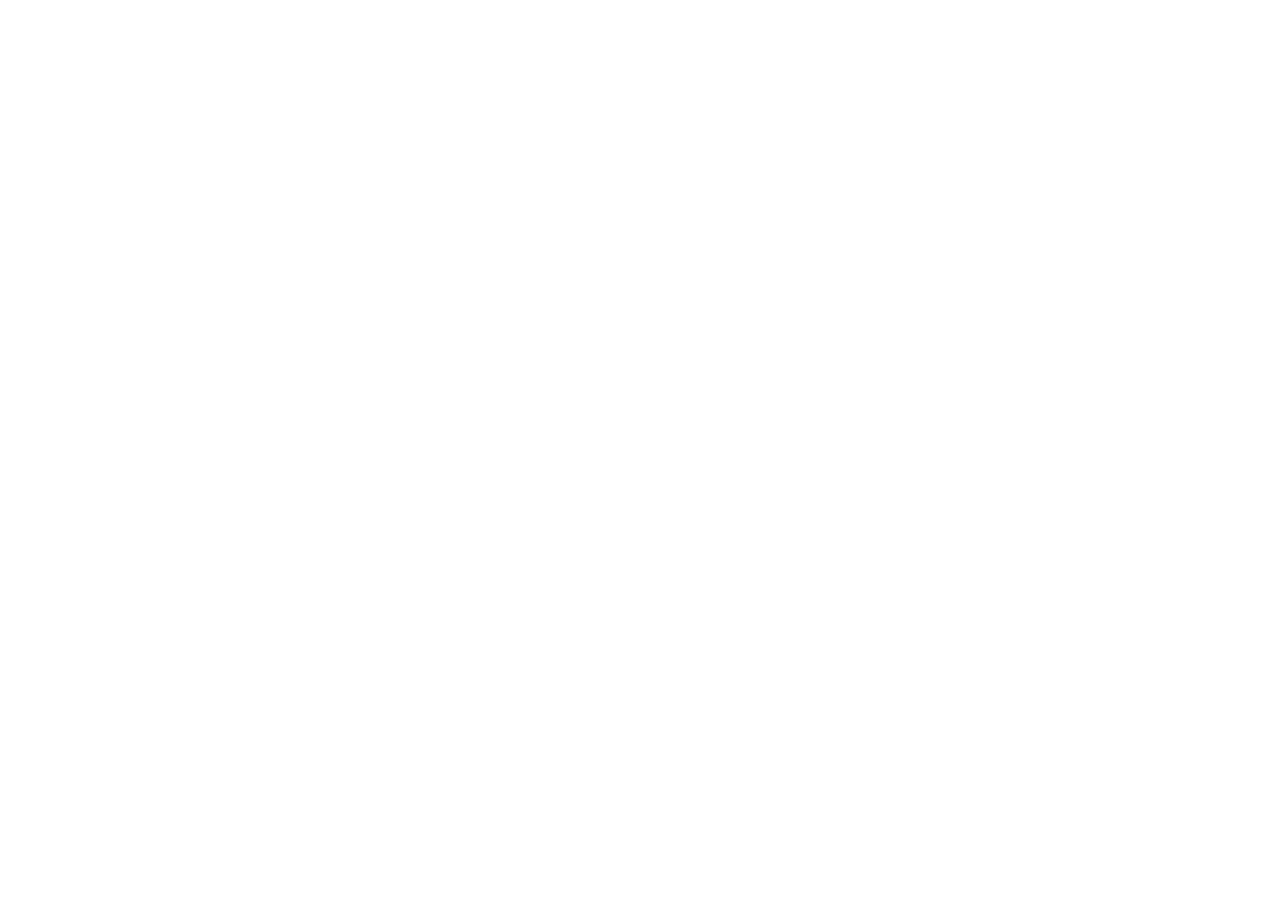
==== src/pages/adm.html @ 9320cee8 "Front end m2" ====
<!--Dashboard de administrador-->
<!DOCTYPE html>
<html lang="en">
<head>
    <meta charset="UTF-8">
    <meta http-equiv="X-UA-Compatible" content="IE=edge">
    <meta name="viewport" content="width=device-width, initial-scale=1.0">
    <link rel="stylesheet" href="./src/styles/globalStyles.css">
    <title>Document</title>
</head>
<body>
    
</body>
</html>
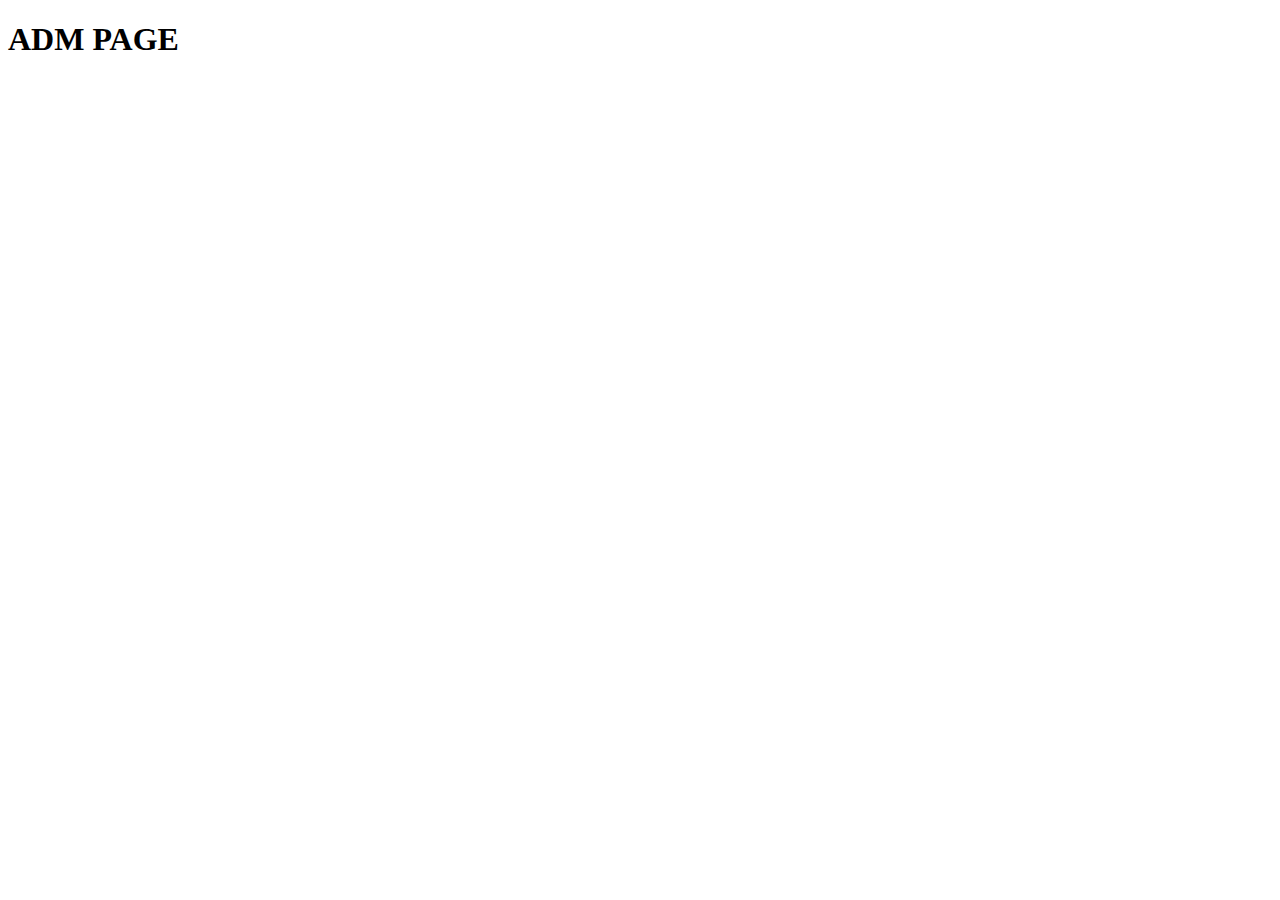
==== commit 8ccb1de9: "Front dev 5" ====
--- a/src/pages/adm.html
+++ b/src/pages/adm.html
@@ -9,6 +9,6 @@
     <title>Document</title>
 </head>
 <body>
-    
+    <h1>ADM PAGE</h1>
 </body>
 </html>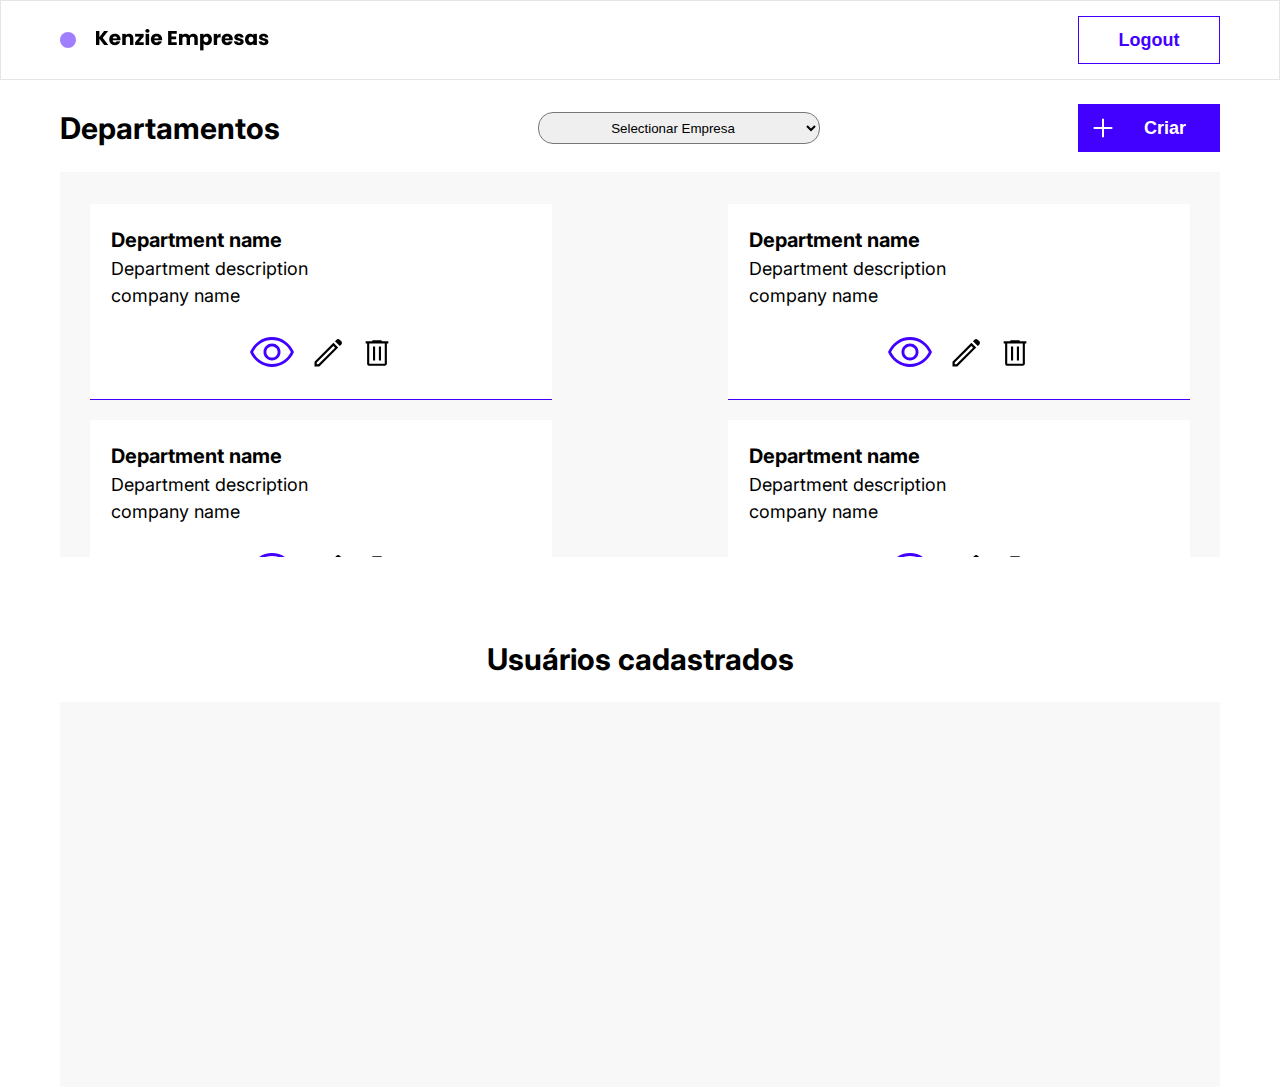
==== commit 37291a73: "Projeto front end Empresas" ====
--- a/src/pages/adm.html
+++ b/src/pages/adm.html
@@ -1,14 +1,209 @@
 <!--Dashboard de administrador-->
 <!DOCTYPE html>
 <html lang="en">
+
 <head>
     <meta charset="UTF-8">
     <meta http-equiv="X-UA-Compatible" content="IE=edge">
     <meta name="viewport" content="width=device-width, initial-scale=1.0">
-    <link rel="stylesheet" href="./src/styles/globalStyles.css">
+    <link rel="stylesheet" href="../styles/globalStyles.css">
+    <link rel="stylesheet" href="../styles/admBoard.css">
     <title>Document</title>
 </head>
+
 <body>
-    <h1>ADM PAGE</h1>
+    <header>
+        <div class="container1">
+            <div class="title">
+                <img src="/../src/assets/title.svg" alt="dot">
+                <img class='title' src="/../src/assets/Kenzie Empresas.png" alt="title">
+            </div>
+
+            <button id="logOutButton" class="defaltbutton1">
+                Logout
+            </button>
+        </div>
+
+    </header>
+    <main class="container2">
+        <section class="Departments">
+            <div class="department-top">
+                <h1>Departamentos</h1>
+                <select name="" id="">
+                    <option value="" name="todos">Selectionar Empresa</option>
+                    <option value="" name="empresa2">Empresa 2</option>
+                    <option value="" name="empresa3">Empresa 3</option>
+                </select>
+
+                <button class="createButton defaltbutton2">
+                    <img src="../assets/plus.svg" alt="">
+                    <p>Criar</p>
+                </button>
+
+
+            </div>
+
+            <ul class="department-list">
+                <li class="department-card">
+                    <h2>Department name</h2>
+                    <p class="dpName">
+                        Department description
+                    </p>
+                    <p class="cpName">
+                        company name
+                    </p>
+                    <div class="wrapper">
+                        <div class="icons">
+                            <img src="../assets/eye.svg" alt="eye"><img src="../assets/lapisPreto.svg"
+                                alt="lapis preto"><img src="../assets/trash.svg" alt="trash">
+                        </div>
+
+                    </div>
+
+                </li>
+                <li class="department-card">
+                    <h2>Department name</h2>
+                    <p class="dpName">
+                        Department description
+                    </p>
+                    <p class="cpName">
+                        company name
+                    </p>
+                    <div class="wrapper">
+                        <div class="icons">
+                            <img src="../assets/eye.svg" alt="eye"><img src="../assets/lapisPreto.svg"
+                                alt="lapis preto"><img src="../assets/trash.svg" alt="trash">
+                        </div>
+
+                    </div>
+
+                </li>
+                <li class="department-card">
+                    <h2>Department name</h2>
+                    <p class="dpName">
+                        Department description
+                    </p>
+                    <p class="cpName">
+                        company name
+                    </p>
+                    <div class="wrapper">
+                        <div class="icons">
+                            <img src="../assets/eye.svg" alt="eye"><img src="../assets/lapisPreto.svg"
+                                alt="lapis preto"><img src="../assets/trash.svg" alt="trash">
+                        </div>
+
+                    </div>
+
+                </li>
+                <li class="department-card">
+                    <h2>Department name</h2>
+                    <p class="dpName">
+                        Department description
+                    </p>
+                    <p class="cpName">
+                        company name
+                    </p>
+                    <div class="wrapper">
+                        <div class="icons">
+                            <img src="../assets/eye.svg" alt="eye"><img src="../assets/lapisPreto.svg"
+                                alt="lapis preto"><img src="../assets/trash.svg" alt="trash">
+                        </div>
+
+                    </div>
+
+                </li>
+                <li class="department-card">
+                    <h2>Department name</h2>
+                    <p class="dpName">
+                        Department description
+                    </p>
+                    <p class="cpName">
+                        company name
+                    </p>
+                    <div class="wrapper">
+                        <div class="icons">
+                            <img src="../assets/eye.svg" alt="eye"><img src="../assets/lapisPreto.svg"
+                                alt="lapis preto"><img src="../assets/trash.svg" alt="trash">
+                        </div>
+
+                    </div>
+
+                </li>
+                <li class="department-card">
+                    <h2>Department name</h2>
+                    <p class="dpName">
+                        Department description
+                    </p>
+                    <p class="cpName">
+                        company name
+                    </p>
+                    <div class="wrapper">
+                        <div class="icons">
+                            <img src="../assets/eye.svg" alt="eye"><img src="../assets/lapisPreto.svg"
+                                alt="lapis preto"><img src="../assets/trash.svg" alt="trash">
+                        </div>
+
+                    </div>
+
+                </li>
+                <li class="department-card">
+                    <h2>Department name</h2>
+                    <p class="dpName">
+                        Department description
+                    </p>
+                    <p class="cpName">
+                        company name
+                    </p>
+                    <div class="wrapper">
+                        <div class="icons">
+                            <img src="../assets/eye.svg" alt="eye"><img src="../assets/lapisPreto.svg"
+                                alt="lapis preto"><img src="../assets/trash.svg" alt="trash">
+                        </div>
+
+                    </div>
+
+                </li>
+
+            </ul>
+
+        </section>
+
+        <section class="users">
+            <h1>Usuários cadastrados</h1>
+
+            <ul class="user-list">
+                <!-- <li class="user-card">
+                    <h2>Username</h2>
+                    <p class="position">Pleno</p>
+                    <p class="companyName">Company Name</p>
+
+                    <div class="wrapper">
+                        <div class="icons1">
+                            <img src="../assets/caneta.svg" alt="purple caneta">
+                            <img class="trashDeleteUser" id="" src="../assets/trash.svg" alt="trash">
+
+                        </div>
+                    </div>
+                </li> -->
+
+            </ul>
+        </section>
+<div class="showModalhERE">
+    <!-- <div class="modal-delete-wrapper">
+        <div class="modal-delete-user">
+            <h2>
+                Realmente deseja remover o usuário NOME?
+            </h2>
+            <button class="closeButtonDeleteUser"><img src="../assets/closeButton.svg" alt="close button"></button>
+
+            <button class="defaltbutton3 deleteButton">Deletar</button>
+        </div>
+    </div> -->
+</div>
+
+    </main>
+
+    <script type="module" src="../scripts/admDash.js"></script>
 </body>
+
 </html>--- a/src/styles/globalStyles.css
+++ b/src/styles/globalStyles.css
@@ -0,0 +1,76 @@
+@import url('https://fonts.googleapis.com/css2?family=Inter:wght@400;500;700&display=swap');
+
+* {
+    padding: 0px;
+    margin: 0px;
+    line-height: 150%;
+    list-style: none;
+    box-sizing: border-box;
+    text-decoration: none;
+}
+
+:root {
+    --color-1: #4200FF;
+    --color-2: #FFFFFF;
+    --color-3: #000000;
+    --color-4: #CE4646;
+    --color-5: #4BA036;
+
+    --default-font: 'Inter', sans-serif;
+}
+
+body {
+    font-family: var(--default-font);
+}
+
+.defaltbutton1 {
+    height: 48px;
+    width: 142px;
+    font-size: 18px;
+    border: 1px solid var(--color-1);
+    color: var(--color-1);
+    background-color: var(--color-2);
+    font-weight: bold;
+    cursor: pointer;
+
+}
+.defaltbutton2 {
+    height: 48px;
+    width: 142px;
+    font-size: 18px;
+    border:none;
+    color: var(--color-2);
+    background-color: var(--color-1);
+    font-weight: bold;
+    cursor: pointer;
+
+}
+.defaltbutton3 {
+    height: 48px;
+    width: 142px;
+    font-size: 18px;
+    border:none;
+    color: var(--color-2);
+    background-color: var(--color-5);
+    font-weight: bold;
+    cursor: pointer;
+
+}
+.defaltbutton4 {
+    height: 48px;
+    width: 142px;
+    font-size: 18px;
+    border:1px solid var(--color-4);
+    color: var(--color-4);
+    background-color: var(--color-2);
+    font-weight: bold;
+    cursor:pointer
+
+}
+
+.hidden {
+    display: none;
+}
+#hidden {
+    display: none;
+}
--- a/src/styles/admBoard.css
+++ b/src/styles/admBoard.css
@@ -0,0 +1,269 @@
+header {
+    height: 80px;
+    display: flex;
+    align-items: center;
+    border: 1px solid rgba(0, 0, 0, 0.1);
+    margin-bottom: 24px;
+
+}
+
+.container1 {
+    max-width: 100%;
+    display: flex;
+    justify-content: space-between;
+    width: 1200px;
+    margin: 0 auto;
+    align-items: center;
+    padding-left: 20px;
+    padding-right: 20px;
+
+}
+
+.container2 {
+    max-width: 100%;
+    display: flex;
+    flex-direction: column;
+    justify-content: space-between;
+    width: 1200px;
+    margin: 0 auto;
+    align-items: center;
+    padding-left: 20px;
+    padding-right: 20px;
+
+}
+
+
+.title {
+    display: flex;
+    gap: 20px;
+}
+
+.Departments {
+    width: 100%;
+    margin-bottom: 80px;
+
+}
+
+.department-top {
+    position: relative;
+    display: flex;
+    width: 100%;
+    justify-content: space-between;
+    align-items: center;
+    margin-bottom: 20px;
+}
+
+.department-top>h1 {
+    font-size: 30px;
+}
+
+.department-top>select {
+    height: 32px;
+    width: 282px;
+    border-radius: 15px;
+    cursor: pointer;
+    display: flex;
+    text-align: center;
+
+}
+
+.createButton {
+    display: flex;
+    align-items: center;
+    justify-content: center;
+}
+
+.createButton img {
+    position: relative;
+    right: 25px;
+}
+
+.department-list {
+    height: 385px;
+    width: 100%;
+    background: #F8F8F8;
+    padding: 32px 30px;
+    display: flex;
+    justify-content: space-between;
+    align-items: center;
+    flex-wrap: wrap;
+    overflow-y: auto;
+
+
+
+}
+
+/* width */
+::-webkit-scrollbar {
+    width: 10px;
+    height: 10px;
+
+}
+
+/* Track */
+::-webkit-scrollbar-track {
+    border-radius: 10px;
+    height: 10px;
+}
+
+/* Handle */
+::-webkit-scrollbar-thumb {
+    background: var(--color-1);
+    border-radius: 10px;
+}
+
+.department-card {
+    height: 196px;
+    min-width: 462px;
+    background-color: #FFFFFF;
+    margin-bottom: 20px;
+    padding: 21px;
+    border-bottom: 1px solid var(--color-1);
+}
+
+.department-card h2 {
+    font-size: 20px;
+}
+
+.dpName {
+    font-size: 18px;
+}
+
+.cpName {
+    font-size: 18px;
+    margin-bottom: 20px;
+}
+
+.wrapper {
+    display: flex;
+    justify-content: center;
+}
+
+.icons {
+    height: 48px;
+    width: 146px;
+    display: flex;
+    justify-content: space-between;
+    align-items: center;
+
+}
+
+.icons>img {
+    cursor: pointer;
+}
+
+.users>h1 {
+    display: flex;
+    font-size: 30px;
+    justify-content: center;
+    margin-bottom: 20px;
+}
+
+.users {
+    width: 100%;
+}
+
+.user-list {
+    height: 385px;
+    width: 100%;
+    background: #F8F8F8;
+    padding: 32px 30px;
+    display: flex;
+    justify-content: space-between;
+    align-items: center;
+    flex-wrap: wrap;
+    overflow-y: auto;
+
+}
+
+
+.user-card {
+    height: 196px;
+    min-width: 462px;
+    background-color: #FFFFFF;
+    margin-bottom: 20px;
+    padding: 21px;
+    border-bottom: 1px solid var(--color-1);
+}
+
+.user-card h2 {
+    font-size: 20px;
+}
+
+.position {
+    font-size: 18px;
+}
+
+.companyName {
+    font-size: 18px;
+    margin-bottom: 20px;
+}
+
+.icons1 {
+    height: 48px;
+    width: 84px;
+    display: flex;
+    justify-content: space-between;
+    align-items: center;
+}
+
+.icons1 img {
+    cursor: pointer;
+}
+
+.modal-delete-wrapper {
+    position: fixed;
+    top:0;
+    left: 0;
+    width: 100%;
+    height: 100%;
+    display: flex;
+    justify-content: center;
+    align-items: center;
+    background: rgba(70, 35, 167, 0.13);
+}
+
+.modal-delete-user {
+    height: 292px;
+    width: 733px;
+    background-color: #FFFFFF;
+    position: relative;
+
+    padding: 70px 157px 56px 157px;
+    display: flex;
+    flex-direction: column;
+    justify-content: space-between;
+    animation: showup 0.6s ease;
+}
+
+.modal-delete-user h2 {
+    text-align: center;
+    font-size: 28px;
+    
+}
+.closeButtonDeleteUser{
+    height:31px;
+    width:31px;
+    top:20px;
+    right:20px;
+    background-color: transparent;
+    border: none;
+    cursor: pointer;
+    position:absolute;
+}
+
+.deleteButton {
+    width: 100%;
+}
+
+@keyframes showup {
+    0%{
+        opacity: 0;
+        transform: translateY(-150%);
+    }
+    100%{
+        opacity: 1;
+        transform: translateY(0%);
+    }
+
+}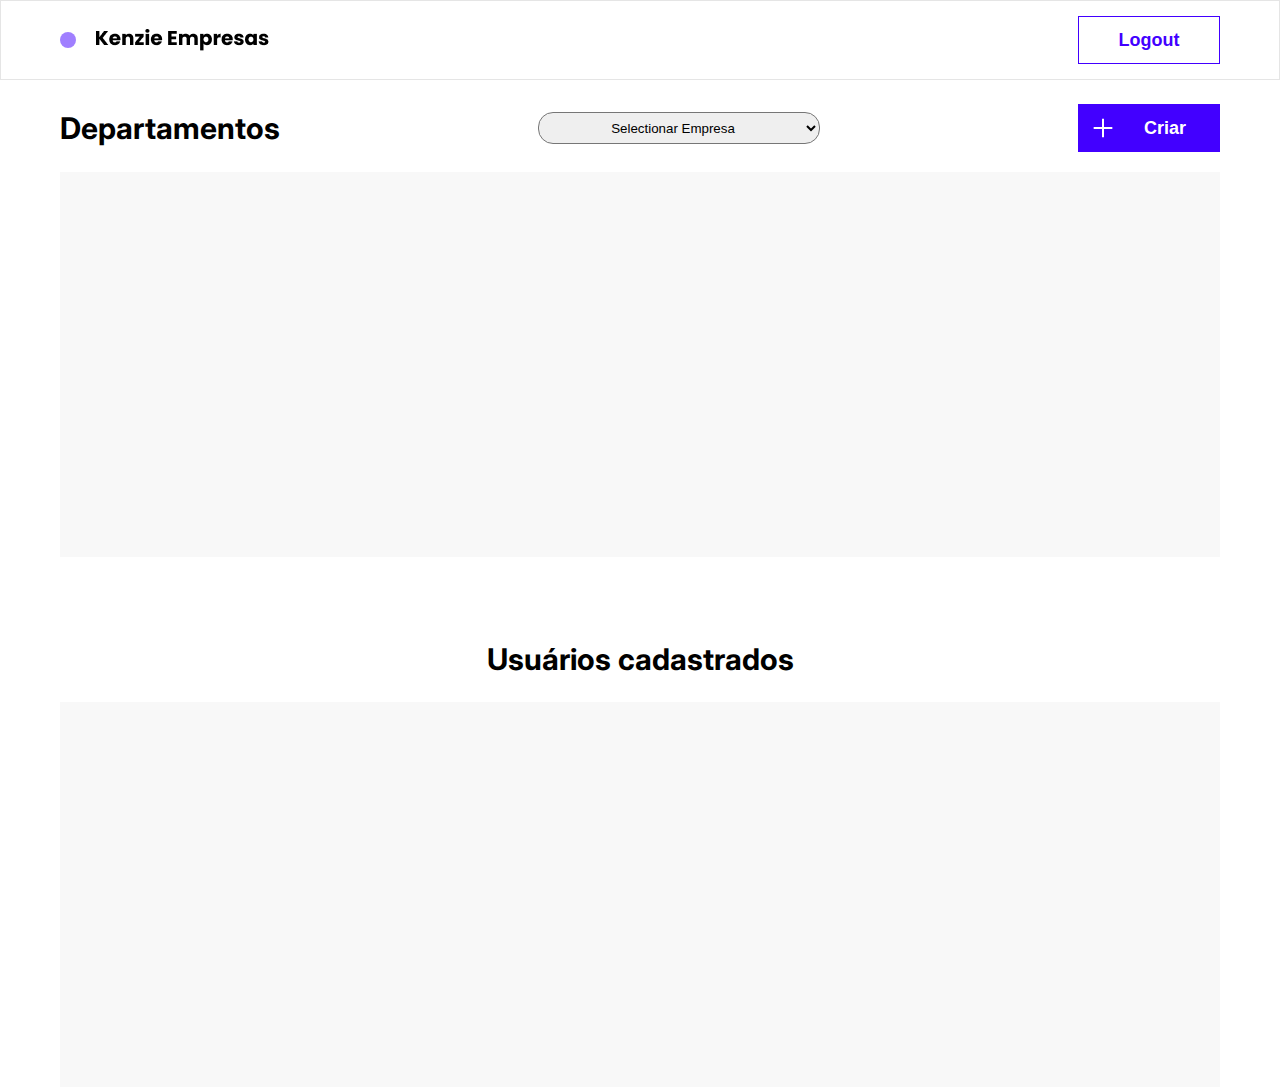
==== commit c8fc7817: "Projeto Front Empresas Kenzie" ====
--- a/src/pages/adm.html
+++ b/src/pages/adm.html
@@ -29,10 +29,9 @@
         <section class="Departments">
             <div class="department-top">
                 <h1>Departamentos</h1>
-                <select name="" id="">
-                    <option value="" name="todos">Selectionar Empresa</option>
-                    <option value="" name="empresa2">Empresa 2</option>
-                    <option value="" name="empresa3">Empresa 3</option>
+                <select class="selectCompany" name="" id="">
+                    <option value="todos">Selectionar Empresa</option>
+
                 </select>
 
                 <button class="createButton defaltbutton2">
@@ -44,125 +43,6 @@
             </div>
 
             <ul class="department-list">
-                <li class="department-card">
-                    <h2>Department name</h2>
-                    <p class="dpName">
-                        Department description
-                    </p>
-                    <p class="cpName">
-                        company name
-                    </p>
-                    <div class="wrapper">
-                        <div class="icons">
-                            <img src="../assets/eye.svg" alt="eye"><img src="../assets/lapisPreto.svg"
-                                alt="lapis preto"><img src="../assets/trash.svg" alt="trash">
-                        </div>
-
-                    </div>
-
-                </li>
-                <li class="department-card">
-                    <h2>Department name</h2>
-                    <p class="dpName">
-                        Department description
-                    </p>
-                    <p class="cpName">
-                        company name
-                    </p>
-                    <div class="wrapper">
-                        <div class="icons">
-                            <img src="../assets/eye.svg" alt="eye"><img src="../assets/lapisPreto.svg"
-                                alt="lapis preto"><img src="../assets/trash.svg" alt="trash">
-                        </div>
-
-                    </div>
-
-                </li>
-                <li class="department-card">
-                    <h2>Department name</h2>
-                    <p class="dpName">
-                        Department description
-                    </p>
-                    <p class="cpName">
-                        company name
-                    </p>
-                    <div class="wrapper">
-                        <div class="icons">
-                            <img src="../assets/eye.svg" alt="eye"><img src="../assets/lapisPreto.svg"
-                                alt="lapis preto"><img src="../assets/trash.svg" alt="trash">
-                        </div>
-
-                    </div>
-
-                </li>
-                <li class="department-card">
-                    <h2>Department name</h2>
-                    <p class="dpName">
-                        Department description
-                    </p>
-                    <p class="cpName">
-                        company name
-                    </p>
-                    <div class="wrapper">
-                        <div class="icons">
-                            <img src="../assets/eye.svg" alt="eye"><img src="../assets/lapisPreto.svg"
-                                alt="lapis preto"><img src="../assets/trash.svg" alt="trash">
-                        </div>
-
-                    </div>
-
-                </li>
-                <li class="department-card">
-                    <h2>Department name</h2>
-                    <p class="dpName">
-                        Department description
-                    </p>
-                    <p class="cpName">
-                        company name
-                    </p>
-                    <div class="wrapper">
-                        <div class="icons">
-                            <img src="../assets/eye.svg" alt="eye"><img src="../assets/lapisPreto.svg"
-                                alt="lapis preto"><img src="../assets/trash.svg" alt="trash">
-                        </div>
-
-                    </div>
-
-                </li>
-                <li class="department-card">
-                    <h2>Department name</h2>
-                    <p class="dpName">
-                        Department description
-                    </p>
-                    <p class="cpName">
-                        company name
-                    </p>
-                    <div class="wrapper">
-                        <div class="icons">
-                            <img src="../assets/eye.svg" alt="eye"><img src="../assets/lapisPreto.svg"
-                                alt="lapis preto"><img src="../assets/trash.svg" alt="trash">
-                        </div>
-
-                    </div>
-
-                </li>
-                <li class="department-card">
-                    <h2>Department name</h2>
-                    <p class="dpName">
-                        Department description
-                    </p>
-                    <p class="cpName">
-                        company name
-                    </p>
-                    <div class="wrapper">
-                        <div class="icons">
-                            <img src="../assets/eye.svg" alt="eye"><img src="../assets/lapisPreto.svg"
-                                alt="lapis preto"><img src="../assets/trash.svg" alt="trash">
-                        </div>
-
-                    </div>
-
-                </li>
 
             </ul>
 
@@ -172,34 +52,35 @@
             <h1>Usuários cadastrados</h1>
 
             <ul class="user-list">
-                <!-- <li class="user-card">
-                    <h2>Username</h2>
-                    <p class="position">Pleno</p>
-                    <p class="companyName">Company Name</p>
-
-                    <div class="wrapper">
-                        <div class="icons1">
-                            <img src="../assets/caneta.svg" alt="purple caneta">
-                            <img class="trashDeleteUser" id="" src="../assets/trash.svg" alt="trash">
-
-                        </div>
-                    </div>
-                </li> -->
 
             </ul>
         </section>
-<div class="showModalhERE">
-    <!-- <div class="modal-delete-wrapper">
-        <div class="modal-delete-user">
-            <h2>
-                Realmente deseja remover o usuário NOME?
-            </h2>
-            <button class="closeButtonDeleteUser"><img src="../assets/closeButton.svg" alt="close button"></button>
 
-            <button class="defaltbutton3 deleteButton">Deletar</button>
+        <div class="showModalhERE">
+
+            <div class="modal-create-department-wrapper" id="hidden">
+                <div class="modal-create-department">
+                    <h2>
+                        Criar Departamento
+                    </h2>
+                    <button class="closeBtDepartment">
+                        <img src="../assets/closeButton.svg" alt="close button">
+                    </button>
+                    <form class="createForm">
+                        <input id="nameDepartment" type="text" name="name" placeholder="Nome do departamento" required>
+                        <input id="DescriptionDp" type="text" name="description" placeholder="Descrição" required>
+                        <select name="" id="" required>
+                            <option value="">Selecionar empresa</option>
+                        </select>
+                        <button class="defaltbutton2 createDepartmentBt">Criar departamento</button>
+                    </form>
+
+                </div>
+            </div>
+
+
+
         </div>
-    </div> -->
-</div>
 
     </main>
 
--- a/src/styles/globalStyles.css
+++ b/src/styles/globalStyles.css
@@ -34,43 +34,46 @@
     cursor: pointer;
 
 }
+
 .defaltbutton2 {
     height: 48px;
     width: 142px;
     font-size: 18px;
-    border:none;
+    border: none;
     color: var(--color-2);
     background-color: var(--color-1);
     font-weight: bold;
     cursor: pointer;
 
 }
+
 .defaltbutton3 {
     height: 48px;
     width: 142px;
     font-size: 18px;
-    border:none;
+    border: none;
     color: var(--color-2);
     background-color: var(--color-5);
     font-weight: bold;
     cursor: pointer;
 
 }
+
 .defaltbutton4 {
     height: 48px;
     width: 142px;
     font-size: 18px;
-    border:1px solid var(--color-4);
+    border: 1px solid var(--color-4);
     color: var(--color-4);
     background-color: var(--color-2);
     font-weight: bold;
-    cursor:pointer
-
+    cursor: pointer
 }
 
 .hidden {
     display: none;
 }
+
 #hidden {
     display: none;
-}
+}--- a/src/styles/admBoard.css
+++ b/src/styles/admBoard.css
@@ -213,7 +213,7 @@
 
 .modal-delete-wrapper {
     position: fixed;
-    top:0;
+    top: 0;
     left: 0;
     width: 100%;
     height: 100%;
@@ -239,29 +239,258 @@
 .modal-delete-user h2 {
     text-align: center;
     font-size: 28px;
-    
-}
-.closeButtonDeleteUser{
-    height:31px;
-    width:31px;
-    top:20px;
-    right:20px;
+
+}
+
+.closeButtonDeleteUser {
+    height: 31px;
+    width: 31px;
+    top: 20px;
+    right: 20px;
     background-color: transparent;
     border: none;
     cursor: pointer;
-    position:absolute;
+    position: absolute;
 }
 
 .deleteButton {
     width: 100%;
 }
 
+.modal-edit-wrapper {
+    position: fixed;
+    top: 0;
+    left: 0;
+    width: 100%;
+    height: 100%;
+    display: flex;
+    justify-content: center;
+    align-items: center;
+    background: rgba(70, 35, 167, 0.13);
+}
+
+.modal-edit-user {
+    height: 342px;
+    width: 506px;
+    background-color: #ffffff;
+    padding: 39px 41px 50px 42px;
+    position: relative;
+    animation: showup 0.6s ease;
+
+}
+
+.modal-edit-user h2 {
+    font-size: 36px;
+    margin-bottom: 20px;
+}
+
+.editUserCloseButton {
+    height: 31px;
+    width: 31px;
+    background-color: transparent;
+    border: none;
+    cursor: pointer;
+    position: absolute;
+    top: 20px;
+    right: 20px;
+}
+
+.editUserForm {
+    display: flex;
+    flex-direction: column;
+}
+
+.editUserForm select {
+    font-size: 17px;
+    font-weight: 400;
+    height: 52px;
+    width: 422px;
+    color: #828282;
+    border: 1px solid rgba(0, 0, 0, 0.5);
+    padding-left: 10px;
+    outline: none;
+    margin-bottom: 15px;
+}
+
+.editUserForm button {
+    width: 100%;
+}
+
+.modal-exclude-department-wrapper {
+    position: fixed;
+    top: 0;
+    left: 0;
+    width: 100%;
+    height: 100%;
+    display: flex;
+    justify-content: center;
+    align-items: center;
+    background: rgba(70, 35, 167, 0.13);
+}
+
+.modal-edit-department-wrapper {
+    position: fixed;
+    top: 0;
+    left: 0;
+    width: 100%;
+    height: 100%;
+    display: flex;
+    justify-content: center;
+    align-items: center;
+    background: rgba(70, 35, 167, 0.13);
+}
+
+.modal-exclude-department {
+    height: 342px;
+    width: 733px;
+    background-color: #FFFFFF;
+    position: relative;
+
+    padding: 70px 67px 56px 67px;
+    display: flex;
+    flex-direction: column;
+    justify-content: space-between;
+    animation: showup 0.6s ease;
+}
+
+.modal-edit-department {
+    height: 330px;
+    ;
+    width: 506px;
+    ;
+    background-color: #FFFFFF;
+    position: relative;
+    padding: 39px 42px;
+    display: flex;
+    flex-direction: column;
+    justify-content: space-between;
+    animation: showup 0.6s ease;
+
+
+}
+
+.modal-edit-department h2 {
+    font-size: 36px;
+    margin-bottom: 10px;
+}
+
+.modal-edit-department .closeDpEdit {
+    width: 31px;
+    height: 31px;
+    border: none;
+    background-color: transparent;
+    cursor: pointer;
+    position: absolute;
+    top: 20px;
+    right: 20px;
+    outline: none;
+}
+
+.modal-edit-department textarea {
+    background: #FFFFFF;
+    border: 1px solid rgba(0, 0, 0, 0.3);
+    padding: 15px;
+    font-family: var(--default-font);
+    font-size: 17px;
+}
+
+
+.editDpButton {
+    display: block;
+    width: 100%;
+    height: 38px;
+}
+
+
+.modal-exclude-department h2 {
+    text-align: center;
+    font-size: 28px;
+    height: 120px;
+    width: 598px;
+    padding: 0 110px;
+
+}
+
+
+.modal-create-department-wrapper {
+    position: fixed;
+    top: 0;
+    left: 0;
+    width: 100%;
+    height: 100%;
+    display: flex;
+    justify-content: center;
+    align-items: center;
+    background: rgba(70, 35, 167, 0.13);
+}
+
+.modal-create-department {
+    height: 402px;
+    width: 506px;
+    background-color: #FFFFFF;
+    position: relative;
+    padding: 39px 43px;
+    display: flex;
+    flex-direction: column;
+    justify-content: space-between;
+    animation: showup 0.6s ease;
+}
+
+.modal-create-department h2 {
+    font-size: 36px;
+}
+
+.createDepartmentBt {
+    width: 100%;
+}
+
+.createForm {
+    display: flex;
+    flex-direction: column;
+    gap: 15px;
+}
+
+.createForm>input {
+    height: 52px;
+    width: 422px;
+    background: #FFFFFF;
+    border: 1px solid rgba(0, 0, 0, 0.3);
+    font-size: 17px;
+    padding: 17px;
+    outline: none;
+}
+
+.createForm>select {
+    height: 52px;
+    width: 422px;
+    background: #FFFFFF;
+    border: 1px solid rgba(0, 0, 0, 0.3);
+    color: #989898;
+    font-size: 17px;
+    padding: 5px 17px;
+
+}
+
+.closeBtDepartment {
+    width: 31px;
+    height: 31px;
+    background-color: transparent;
+    border: none;
+    position: absolute;
+    top: 20px;
+    right: 20px;
+    cursor: pointer;
+}
+
+
+
 @keyframes showup {
-    0%{
+    0% {
         opacity: 0;
         transform: translateY(-150%);
     }
-    100%{
+
+    100% {
         opacity: 1;
         transform: translateY(0%);
     }
